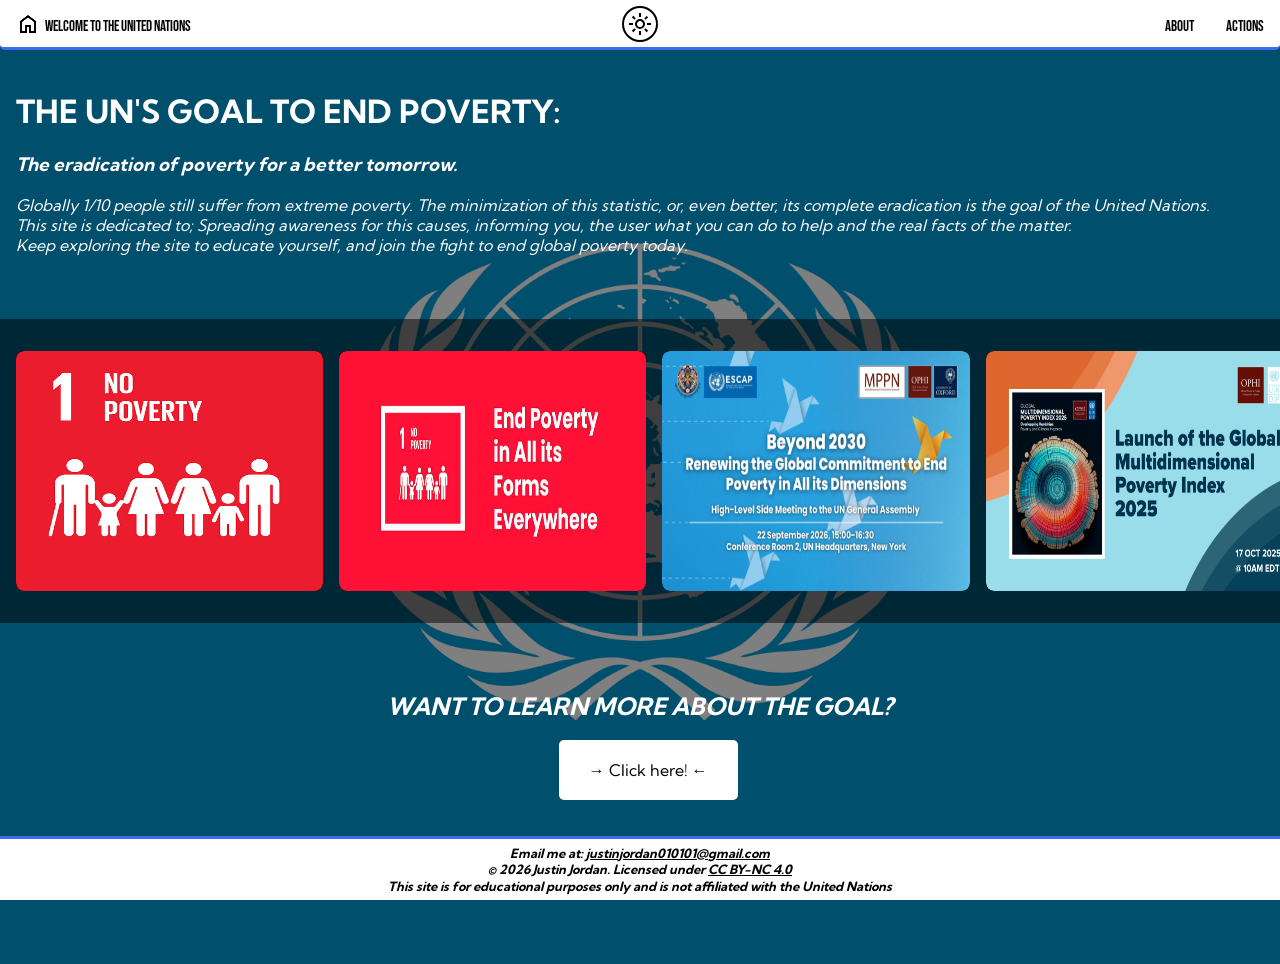
==== index.html @ c3a5633e "Add files via upload" ====
<!doctype html>
<html lang="en">
<head>
  <title>UNDP Index</title>
  <meta charset="UTF-8">
  <meta name="viewport" content="width=device-width, initial-scale=1.0">
  <link rel="preconnect" href="https://fonts.googleapis.com">
  <link rel="preconnect" href="https://fonts.gstatic.com" crossorigin>
  <link href="https://fonts.googleapis.com/css2?family=Kumbh+Sans:wght,YOPQ@100..900,300&display=swap" rel="stylesheet">
  <link href="https://fonts.googleapis.com/css2?family=Bebas+Neue&display=swap" rel="stylesheet">
  <link rel="Stylesheet" href="Styles.css">
  <link rel="icon" type="image/svg+xml" href="images/un-icon.png">
</head>
<body>

<div class="bebas-neue-regular">

    <header class="topnav">
    <a href="index.html" class="home-link">
      <img class="home-icon home-icon-light" src="images/home.png" alt="Welcome to the United Nations">
      <img class="home-icon home-icon-dark" src="images/lighthome.png" alt="" aria-hidden="true">
      <span class="label">Welcome to the United Nations</span>
    </a>

      <button id="theme-toggle" class="theme-toggle" aria-label="Toggle dark mode"></button>

      <div class="other-links">
        <a href="About.html">About</a>
        <a href="Actions.html">Actions</a>
      </div>
    </header>
  </div>

<main>
<div class="main-content">
  <div class="home-info">
    <h1>THE UN'S GOAL TO END POVERTY:</h1>
    <h3>The eradication of poverty for a better tomorrow.</h3>
    <p>Globally 1/10 people still suffer from extreme poverty. The minimization of this statistic, or, even better, its complete eradication is the goal of the United Nations. <br> This site is dedicated to; Spreading awareness for this causes, informing you, the user what you can do to help and the real facts of the matter. <br> Keep exploring the site to educate yourself, and join the fight to end global poverty today.</p>
  </div>

  <div class="carousel">
    <div class="card"><a href="https://sdgs.un.org/goals/goal1"><img src="images/Card1.png" alt="Card 1"></a></div>
    <div class="card"><a href="https://sdgs.un.org/goals/goal1"><img src="images/Card2.png" alt="Card 2"></a></div>
    <div class="card"><a href="https://sdgs.un.org/goals/goal1"><img src="images/Card3.png" alt="Card 3"></a></div>
    <div class="card"><a href="https://sdgs.un.org/goals/goal1"><img src="images/Card4.png" alt="Card 4"></a></div>
    <div class="card"><a href="https://sdgs.un.org/goals/goal1"><img src="images/Card5.png" alt="Card 5"></a></div>
    <div class="card"><a href="https://sdgs.un.org/goals/goal1"><img src="images/Card6.png" alt="Card 6"></a></div>
</div>

<div class="user-question">
  <h2>WANT TO LEARN MORE ABOUT THE GOAL?</h2>
</div>

<a href="About.html" class="read-more">→ Click here! ←</a>

  <footer>
    <h3>Email me at: <a href="mailto:justinjordan010101@gmail.com">justinjordan010101@gmail.com</a></h3>
    <h3>© 2026 Justin Jordan. Licensed under <a href="https://creativecommons.org/licenses/by-nc/4.0/deed.en">CC BY-NC 4.0</a></h3>
    <h3>This site is for educational purposes only and is not affiliated with the United Nations</h3>
  </footer>
</div>
</main>
  <script src="theme.js"></script>
</body>
</html>
---- Styles.css ----
body {
    display:flex; /*Flex display formatting*/
    justify-content: flex-start;
    flex-direction: column;
    background-image: linear-gradient(rgb(0, 0, 0, 0.5), rgb(0, 0, 0, 0.5)), url("images/background.webp"); /*Dimmed background image*/
    background-position: center;
    background-repeat: no-repeat;
    background-size: cover;
    min-height: 100vh;
    padding-bottom:4rem;
    margin: 0;
}


.bebas-neue-regular { /*I genuinely dont understand why i put this here I could've just did font-family: for all my other divs */
  font-family: "Bebas Neue", sans-serif;
  font-weight: 400;
  font-style: normal;
}

.topnav { /*Navigation bar*/
    position: relative;
    display:flex;
    border-bottom-left-radius: 5px; border-bottom-right-radius:5px;
    overflow: hidden;
    justify-content: space-between;
    height: 50px;
    box-sizing: border-box;
}

.topnav a {
    color: white;
    padding: 14px 16px;
    text-decoration: none;
    font-size: 15px;
}

.topnav a:hover {
    color: rgb(62, 106, 238);
}

.home-link { /* Home button on the left everything else on the right (maybe dark mode in the middle) */
    display: flex;
    align-items: center;
    text-decoration: none;
    color: black;
}

.home-link .label {
    display: flex;
    margin-left: 5px;
    margin-top: 5px;
    font-size: 15px;
    white-space: nowrap;
}

.other-links {
    margin-top: 5px;
    display: flex;
    align-items: center;
}

.carousel { /* Carousel of images, thank you CODING2GO */
    background-color: rgb(0, 0, 0, 0.5);
    background-size: cover;
    box-sizing: border-box;
    padding: 2em 2em;
    width: 100%;
    overflow-x: auto;
    margin: 3em auto;
    display: flex;
    gap: 1em;
    scroll-behavior: smooth;
    anchor-name: --carousel;
    scroll-snap-type: x mandatory;
    scroll-padding-inline: 1rem;
}

.carousel::-webkit-scrollbar { /* Buttons literally only work on chrome and firefox oh my god bro */
    display: none;
}

.carousel::scroll-button(right), .carousel::scroll-button(left) {
    cursor: pointer;
    padding-bottom: .1em;
    content: '→';
    border: none;
    background-color: rgb(62, 106, 238);
    color: white;
    height: 60px;
    width: 60px;
    border-radius: 50%;
    position: fixed;
    position-anchor: --carousel;
    position-area: right;
    translate: 25%;
}

.carousel::scroll-button(right):disabled, .carousel::scroll-button(left):disabled {
    opacity: 0.5;
    cursor: auto;
}

.carousel::scroll-button(left) {
    content: '←';
    position-area: left;
    translate: -25%;
}

.card { /* Carousel image cards */
    scroll-snap-align: start;
    flex: 0 0 clamp(13em, 24vw, 22em);
    width: 20em;
    height: 15em;
    box-sizing: border-box;
    overflow: hidden;
    background-color: black;
    border-radius: 0.5em;
    text-align: center;
    color: white;
    align-content: center;
    img {
        width: 100%;
        height: 100%;
        object-fit: fill;
        border-radius: 0.5em;
    }
}

.main-content { /* Formatting for my home page content */
    font-family: "Kumbh Sans", sans-serif; /*See now I really don't know why i made that div earlier */
    font-optical-sizing: auto;
    font-style: normal;
    display: flex;
    flex-direction: column;
    justify-content:flex-start;
}

.home-info { /*Even more formatting specifically for the home page */
    font-style: inherit;
    margin-top: 20px;
    h3 {
        font-style: italic;
    }
    p {
        margin-top: 10px;
        font-style: italic;
    }
    margin-left: 1rem;
    overflow: auto;
    color: white;
}

.user-question { /* Formatting for my button to go to the information page */
    font-style: italic;
    color: white;
    display: flex;
    flex-direction: column;
    align-self: center;
}

.read-more { /* Button itself here */
    display: inline-flex;
    align-self: center;
    margin: 0 0 0rem 1rem;
    padding: 20px 30px;
    font-family: inherit;
    font-size: 1rem;
    background-color: white;
    color: black;
    text-decoration: none;
    border-radius: 5px;
    transition: background-color 0.3s ease, color 0.3s ease;
}

.read-more:hover {
    background-color: rgb(33, 64, 236);
    color: white;
}


footer{ /*Footer, nothing more to say here.*/
    font-family: "Kumbh Sans", sans-serif;
    font-optical-sizing: auto;
    font-style: normal;
    position: fixed;
    bottom: 0;
    left: 0;
    width: 100vw;
    max-width: 100%;
    height: 4rem;
    min-height: 4rem;
    display: flex;
    flex-direction: column;
    box-sizing: border-box;
    justify-content: center;
    h3 {
        margin: 0;
        text-align: center;
        font-style: italic;
        font-size: clamp(0.55rem, 1.8vw, 0.8rem);
        line-height: 1.3;
    }
}

:root { /* The :root function targets the HIGHEST paretnt element inside of the html code*/
    --text-color: black;
    --button-bg: white;
    --button-text: black;
}


[data-theme="dark"] { /* Dark mode themeing, there's probably a way to make this less lines of code.. */

    .home-icon-light {
        display: none;
    }
    footer {
        background-color: rgb(26, 37, 55);
        color: white;
        border-top: 3px solid white;
    }
    .theme-toggle {
        background-color: rgb(26, 37, 55);
        border: 2px solid white;
        color:white;
    }
    footer a {
        color: white;
    }

    footer a:hover {
        color: rgb(62, 106, 238);
    }
    .topnav {
        background-color: rgb(26, 37, 55);
        color: white;
        border-bottom: 3px solid white;
    }
    .topnav a {
        color: white;
    }
    .topnav a:hover {
        color: rgb(62, 106, 238);
    }
    .help-card-rectangle, .help-cards {
        background-color: rgb(26, 37, 55);
        border: 2px solid white;
        color: white;
    }
}

[data-theme="light"] { /* Light mode themeing, remember this for future sites */
    
    .home-icon-dark {
        display: none;
    }
    .theme-toggle {
        background-color: white;
        border: 2px solid black;
        color: black;
    }
    footer {
        background-color: white;
        color: black;
        border-top: 3px solid rgb(62, 106, 238);
    }
    footer a {
        color: black;
    }
    footer a:hover {
        color: rgb(62, 106, 238);
    }
    .topnav {
        background-color: white;
        color: black;
        border-bottom: 3px solid rgb(62, 106, 238);
    }
    .topnav a {
        color: black;
    }
    .topnav a:hover {
        color: rgb(62, 106, 238);
    }
    .help-card-rectangle, .help-cards {
        background-color: white;
        border: 2px solid rgb(62, 106, 238);
        color: black;
    }
}

.theme-toggle { /* Theme toggle button, I'm too lazy to make it actually responsive with the rest of the page lmao */
    position: absolute;
    left: 50%;
    top: 50%;
    transform: translate(-50%, -50%);
    width: 36px;
    height: 36px;
    padding: 0;
    border-radius: 50%;
    display: flex;
    align-items: center;
    justify-content: center;
    font-size: 1rem;
    line-height: 1;
    cursor: pointer;
    transition: border-color 0.3s ease, transform 0.2s ease;
}

.theme-toggle:hover {
    transform: translate(-50%, -50%) scale(1.1);
}

@media(max-width: 768px) {
    .split-content {
        flex-direction: column;
    }
    .content1,
    .content2 {
        width: 100%;
        min-height: auto;
    }
    .content2 {
        border-left: none;
        border-top: 1px solid white;
    }
}

.split-content { /*Content splitting for every single other page */
    display: flex;
    flex-direction: row;
    flex: 1;
    min-height: 0;     
    width: 100%;      
        h1, h2 {
        font-style: italic;
        margin: 0.5rem 0;
    }
    ul {
        display: flex;
        flex-direction: column;
        list-style-type: disc;
        padding: 0 0 0 1.25rem;
        margin: 0 0 1rem;
        gap: 1.5em;  
    }
}

.content1, /* Formatting ofr the different split ocontents */
.content2 {
    flex: 1 1 0;
    min-width: 0;
    min-height: 0;
    box-sizing: border-box;
    display: flex;
    flex-direction: column;
    align-items: flex-start;
    font-family: "Kumbh Sans", sans-serif; 
    padding: 1rem 1.5rem;
    color: white;
    overflow-y: auto;
}
.content1 a {
    margin-top: -1rem;
    color: white;
    text-decoration: none;
}

.content1 a:hover {
    color: rgb(62, 106, 238);
}

.content2 a {
    margin-top: -1rem;
    color: white;
    text-decoration: none;
}

.content2 a:hover {
    color: rgb(62, 106, 238);
}

.content1 {
    background-color: rgba(30, 51, 85, 0.7);
}

.content2 {
    background-color: rgba(30, 51, 85, 0.7);
    border-left: 1px solid white;
}

.content1:has(> .hcard-container) { /* If content 1 contains the .hcard-container div, then stretch the grid to fill the entire page (Remember this.) */
    flex: 1;
    align-items: stretch;
    padding: 2rem 3rem;
}

.hcard-container { /* Container for cards that link to places where you can donate to people in need */
    display: grid;
    grid-template-columns: repeat(2, 1fr);
    grid-template-rows: repeat(3, minmax(80px, 1fr));
    gap: 2rem;
    margin: 0 auto;
    width: 100%;
    flex: 1;
    a {
        color: black;
    }
}

.help-cards, /* Thus, the name "help-cards */
.help-card-rectangle {
    border-radius: 10px;
    cursor: pointer;
    display: flex;
    flex-direction: row;
    justify-content: flex-start;
    box-sizing: border-box;
    margin: 0;
    gap: 1rem;
    width: 100%;
    height: 100%;
    transition: 400ms;
    position: relative;
    padding: 1rem;
}

.help-card-rectangle {
    justify-content: flex-start;
    img {
        height: 200px;
        width: 200px;
        border-radius: 10px;
        margin-top: 10px;
    }
}

.help-card-rectangle .card-text {
    display: flex;
    flex-direction: column;
    justify-content: flex-start;
    h1 {
        font-size: 1.5rem;
        margin-top: 15px;
    }
}

.help-cards { /*Grid formatting for cards */
    grid-row: span 2;
    flex-direction: column;
    img {
        align-self: center;
        height: 400px;
        width: 700px;
        border-radius: 10px;
    }
    h1{
        font-size: 1.5rem;
        margin-left: 24px;
    }
    h2 {
        font-size: 1.5rem;
        margin-top: -25px;
        margin-left: 24px;
    }
    p {
        margin-top: -20px;
        margin-left: 24px;
    }   
}

.hcard-container > :first-child {
    grid-column: 1;
    grid-row: 1 / span 2;
}

.hcard-container > :hover { /*Nice scaling effect for when I specifically hover over a card */
    transform: scale(1.1, 1.1);
    z-index: 2;
}

.hcard-container:has(> :hover) > :not(:hover) {  /*This SPECIFICALLY makes sure that ONLY when you hover over a card and not the empty space that the other cards scale down and blur */
    filter: blur(2px);
    transform: scale(0.9, 0.9);
}

@media (max-width: 768px) { /*Mobile viewporting for single column grid*/
    .hcard-container {
        grid-template-columns: 1fr;
    }
    .hcard-container > :first-child {
        grid-column: 1;
        grid-row: auto;
    }
    .help-cards {
        grid-row: span 2;
    }
} /*IM FINALLY FREEEEEEEEEEEEEEEEEEEEEEEEEEEEEEEEEEEEEEEE*/

@media (max-width: 768px) {

    body { padding-bottom: 0; }

    /* Nav: shrink, hide long label, put toggle in flow */
    .topnav { height: auto; min-height: 50px; padding: 0 0.25rem; }
    .topnav a { padding: 14px 10px; font-size: 14px; }
    .home-link .label { display: none; }
    .home-icon { max-height: 32px; width: auto; }
    .theme-toggle { position: static; transform: none; align-self: center; flex-shrink: 0; }
    .theme-toggle:hover { transform: scale(1.1); }

    /* Footer: stop covering content, flow at bottom of page */
    footer {
        position: static;
        width: 100%;
        height: auto;
        min-height: 0;
        padding: 0.75rem 1rem;
        margin-top: auto;
    }
    footer h3 { font-size: 0.7rem; overflow-wrap: anywhere; padding: 0.15rem 0; }

    /* Home page */
    main { flex: 1; display: flex; flex-direction: column; }
    .main-content { flex: 1; }
    .home-info { margin: 1rem; }
    .home-info h1 { font-size: 1.6rem; }
    .carousel { padding: 1rem; margin: 1.5em 0; }
    .carousel::scroll-button(left),
    .carousel::scroll-button(right) { display: none; }  /* swipe instead */
    .card { flex: 0 0 75vw; width: auto; height: 12em; }
    .user-question { text-align: center; padding: 0 1rem; }
    .read-more { margin: 1rem auto 2rem; }

    /* About page: stack the two columns */
    .split-content { flex-direction: column; }
    .content1, .content2 {
        flex: none;
        width: 100%;
        padding: 1rem;
        overflow-y: visible;
    }
    .content2 { border-left: none; border-top: 1px solid white; }
    .split-content h1 { font-size: 1.5rem; }

    /* Actions page: single-column cards */
    .content1:has(> .hcard-container) { padding: 1rem; }
    .hcard-container {
        grid-template-columns: 1fr;
        grid-template-rows: none;
        gap: 1rem;
    }
    .hcard-container > :first-child { grid-column: 1; grid-row: auto; }

    .help-cards, .help-card-rectangle {
        grid-row: auto;
        flex-direction: column;
        height: auto;
        padding: 0.75rem;
        gap: 0.5rem;
    }
    .help-cards img {
        width: 100%;
        height: auto;
        max-height: 220px;
        object-fit: cover;
    }
    .help-card-rectangle img {
        width: 100%;
        height: 180px;
        object-fit: cover;
        margin-top: 0;
    }
    .help-cards h1, .help-cards h2, .help-cards p { margin: 0.4rem 0 0; }
    .help-card-rectangle .card-text h1 { margin-top: 0; font-size: 1.3rem; }
}

/* Touch devices: no hover zoom/blur (it gets "stuck" after a tap) */
@media (hover: none) {
    .hcard-container > :hover,
    .hcard-container:has(> :hover) > :not(:hover) {
        transform: none;
        filter: none;
    }
}
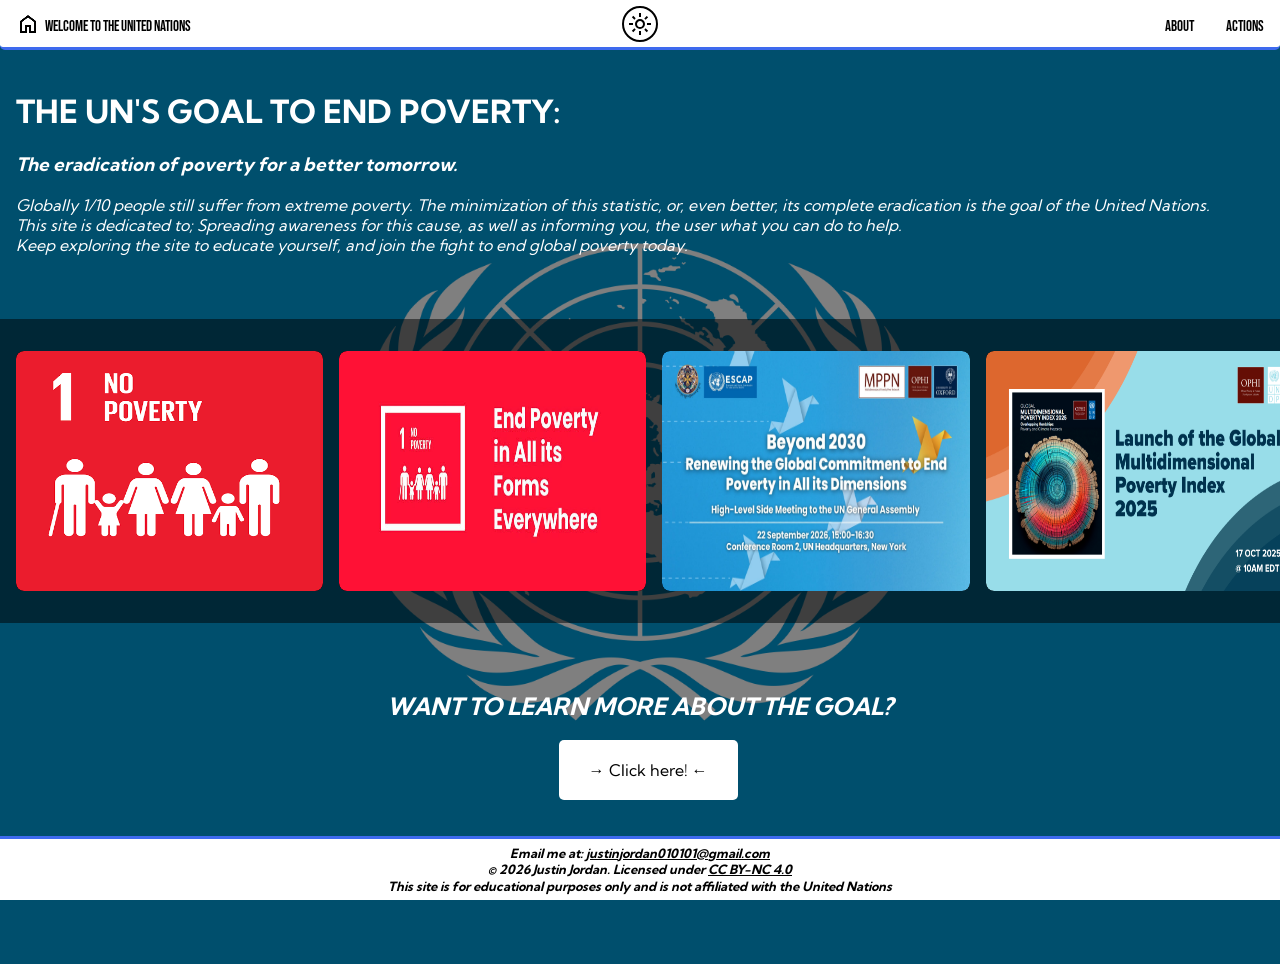
==== commit 99e025f1: "Update index.html" ====
--- a/index.html
+++ b/index.html
@@ -36,7 +36,7 @@
   <div class="home-info">
     <h1>THE UN'S GOAL TO END POVERTY:</h1>
     <h3>The eradication of poverty for a better tomorrow.</h3>
-    <p>Globally 1/10 people still suffer from extreme poverty. The minimization of this statistic, or, even better, its complete eradication is the goal of the United Nations. <br> This site is dedicated to; Spreading awareness for this causes, informing you, the user what you can do to help and the real facts of the matter. <br> Keep exploring the site to educate yourself, and join the fight to end global poverty today.</p>
+    <p>Globally 1/10 people still suffer from extreme poverty. The minimization of this statistic, or, even better, its complete eradication is the goal of the United Nations. <br> This site is dedicated to; Spreading awareness for this cause, as well as informing you, the user what you can do to help. <br> Keep exploring the site to educate yourself, and join the fight to end global poverty today.</p>
   </div>
 
   <div class="carousel">
@@ -63,4 +63,4 @@
 </main>
   <script src="theme.js"></script>
 </body>
-</html>+</html>
--- a/Styles.css
+++ b/Styles.css
@@ -484,7 +484,7 @@
     transform: scale(0.9, 0.9);
 }
 
-@media (max-width: 768px) { /*Mobile viewporting for single column grid*/
+@media (max-width: 768px) { /*Mobile porting, im not even going to lie claude helped me do this.*/
     .hcard-container {
         grid-template-columns: 1fr;
     }
@@ -495,21 +495,37 @@
     .help-cards {
         grid-row: span 2;
     }
-} /*IM FINALLY FREEEEEEEEEEEEEEEEEEEEEEEEEEEEEEEEEEEEEEEE*/
+} 
 
 @media (max-width: 768px) {
-
-    body { padding-bottom: 0; }
-
-    /* Nav: shrink, hide long label, put toggle in flow */
-    .topnav { height: auto; min-height: 50px; padding: 0 0.25rem; }
-    .topnav a { padding: 14px 10px; font-size: 14px; }
-    .home-link .label { display: none; }
-    .home-icon { max-height: 32px; width: auto; }
-    .theme-toggle { position: static; transform: none; align-self: center; flex-shrink: 0; }
-    .theme-toggle:hover { transform: scale(1.1); }
-
-    /* Footer: stop covering content, flow at bottom of page */
+    body { 
+        padding-bottom: 0; 
+    }
+    .topnav { 
+        height: auto; 
+        min-height: 50px; 
+        padding: 0 0.25rem; 
+    }
+    .topnav a { 
+        padding: 14px 10px; 
+        font-size: 14px; 
+    }
+    .home-link .label { 
+        display: none; 
+    }
+    .home-icon { 
+        max-height: 32px; 
+        width: auto; 
+    }
+    .theme-toggle { 
+        position: static; 
+        transform: none; 
+        align-self: center; 
+        flex-shrink: 0; 
+    }
+    .theme-toggle:hover { 
+        transform: scale(1.1); 
+    }
     footer {
         position: static;
         width: 100%;
@@ -518,32 +534,63 @@
         padding: 0.75rem 1rem;
         margin-top: auto;
     }
-    footer h3 { font-size: 0.7rem; overflow-wrap: anywhere; padding: 0.15rem 0; }
-
-    /* Home page */
-    main { flex: 1; display: flex; flex-direction: column; }
-    .main-content { flex: 1; }
-    .home-info { margin: 1rem; }
-    .home-info h1 { font-size: 1.6rem; }
-    .carousel { padding: 1rem; margin: 1.5em 0; }
+    footer h3 { 
+        font-size: 0.7rem; 
+        overflow-wrap: anywhere; 
+        padding: 0.15rem 0; 
+    }
+    main { 
+        flex: 1; 
+        display: flex; 
+        flex-direction: column; 
+    }
+    .main-content { 
+        flex: 1; 
+    }
+    .home-info { 
+        margin: 1rem; 
+    }
+    .home-info h1 { 
+        font-size: 1.6rem; 
+    }
+    .carousel { 
+        padding: 1rem; 
+        margin: 1.5em 0; 
+    }
     .carousel::scroll-button(left),
-    .carousel::scroll-button(right) { display: none; }  /* swipe instead */
-    .card { flex: 0 0 75vw; width: auto; height: 12em; }
-    .user-question { text-align: center; padding: 0 1rem; }
-    .read-more { margin: 1rem auto 2rem; }
-
-    /* About page: stack the two columns */
-    .split-content { flex-direction: column; }
+    .carousel::scroll-button(right) { 
+        display: none; 
+    }
+    .card { 
+        flex: 0 0 75vw; 
+        width: auto; 
+        height: 12em; 
+    }
+    .user-question { 
+        text-align: center; 
+        padding: 0 1rem; 
+    }
+    .read-more { 
+        margin: 1rem auto 2rem; 
+    }
+
+    .split-content { 
+        flex-direction: column; 
+    }
     .content1, .content2 {
         flex: none;
         width: 100%;
         padding: 1rem;
         overflow-y: visible;
     }
-    .content2 { border-left: none; border-top: 1px solid white; }
-    .split-content h1 { font-size: 1.5rem; }
-
-    /* Actions page: single-column cards */
+    .content2 { 
+        border-left: none; 
+        border-top: 1px solid white; 
+    }
+    .split-content h1 { 
+        font-size: 1.5rem; 
+    }
+
     .content1:has(> .hcard-container) { padding: 1rem; }
     .hcard-container {
         grid-template-columns: 1fr;
@@ -571,15 +618,18 @@
         object-fit: cover;
         margin-top: 0;
     }
-    .help-cards h1, .help-cards h2, .help-cards p { margin: 0.4rem 0 0; }
-    .help-card-rectangle .card-text h1 { margin-top: 0; font-size: 1.3rem; }
-}
-
-/* Touch devices: no hover zoom/blur (it gets "stuck" after a tap) */
+    .help-cards h1, .help-cards h2, .help-cards p { 
+        margin: 0.4rem 0 0; 
+    }
+    .help-card-rectangle .card-text h1 { 
+        margin-top: 0; 
+        font-size: 1.3rem; 
+    }
+}
 @media (hover: none) {
     .hcard-container > :hover,
     .hcard-container:has(> :hover) > :not(:hover) {
         transform: none;
         filter: none;
     }
-}+} /*IM FINALLY FREEEEEEEEEEEEEEEEEEEEEEEEEEEEEEEEEEEEEEEE*/
